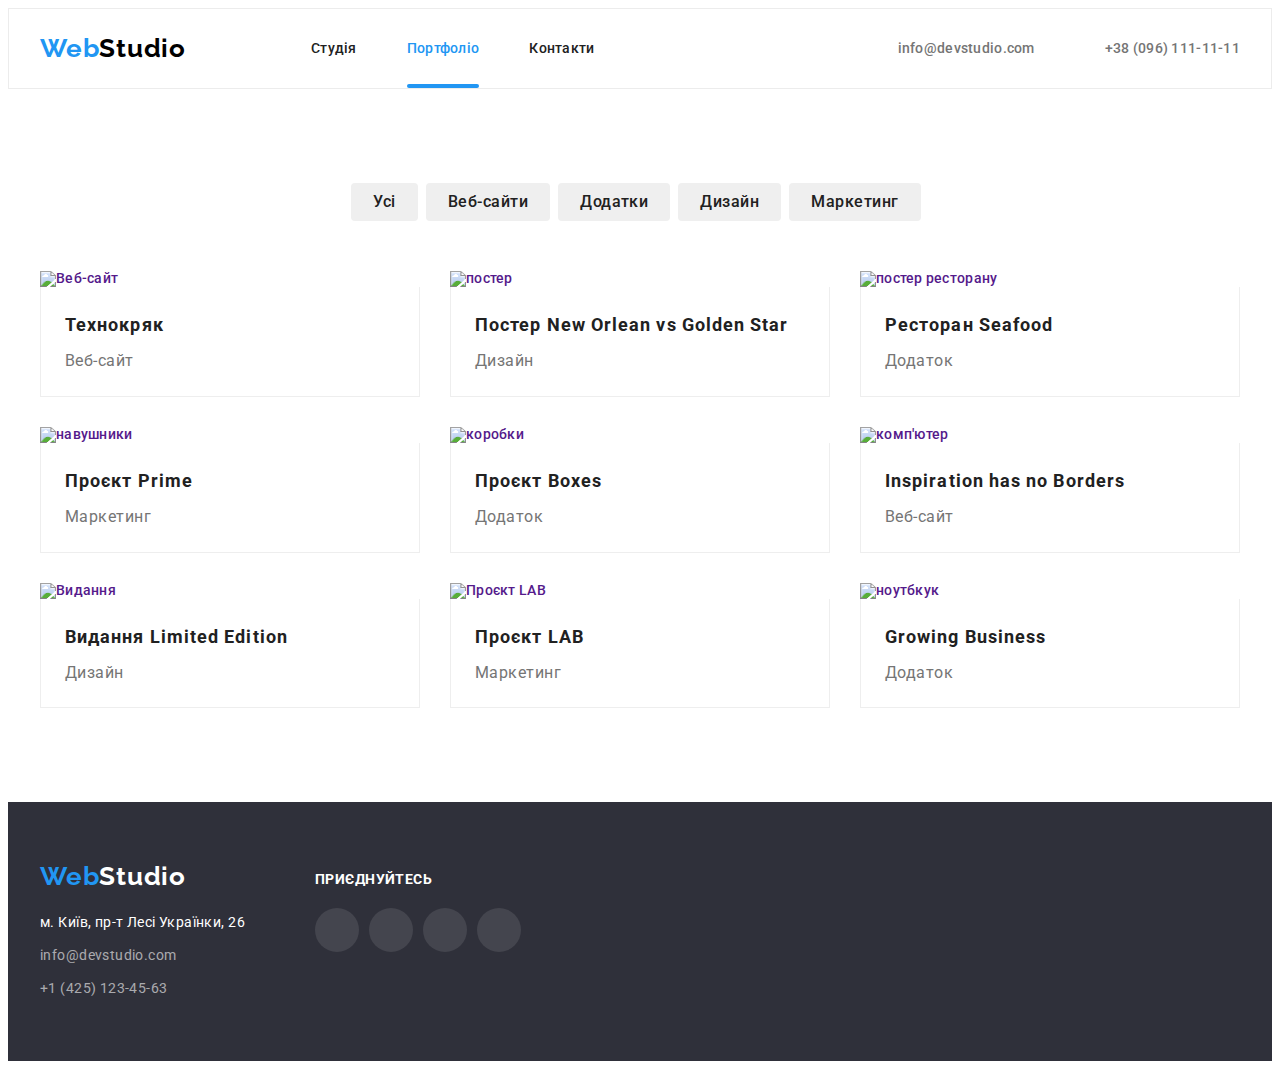
==== portfolio.html @ 34e61c25 "." ====
<!DOCTYPE html>
<html lang="uk">
<head>
    <meta charset="UTF-8">
    <meta name="viewport" content="width=device-width, initial-scale=1.0">
    <title>Document</title>
    <link rel="preconnect" href="https://fonts.googleapis.com">
    <link rel="preconnect" href="https://fonts.gstatic.com" crossorigin>
    <link rel="preconnect" href="https://fonts.googleapis.com">
    <link rel="preconnect" href="https://fonts.gstatic.com" crossorigin>
    <link rel="preconnect" href="https://fonts.googleapis.com">
    <link rel="preconnect" href="https://fonts.gstatic.com" crossorigin>
    <link
        href="https://fonts.googleapis.com/css2?family=Oleo+Script&family=Raleway:wght@700&family=Roboto:wght@400;500;700;900&display=swap"
        rel="stylesheet">
    <link rel="stylesheet" href="https://cdnjs.cloudflare.com/ajax/libs/modern-normalize/1.1.0/modern-normalize.min.css"
        integrity="sha512-wpPYUAdjBVSE4KJnH1VR1HeZfpl1ub8YT/NKx4PuQ5NmX2tKuGu6U/JRp5y+Y8XG2tV+wKQpNHVUX03MfMFn9Q=="
        crossorigin="anonymous" referrerpolicy="no-referrer" />
    <link rel="stylesheet" href="./css/styles.css">
</head>

<body>
    <header class="headport">
        <div class="container">
<nav class="hero">
    <a class="logo-link" href="./index.html">Web<span class="logo-header">Studio</span></a>
    <ul class="webhead">
        <li class="item"><a class="site-navstudia" href="./index.html">Студія</a></li>
        <li class="item"><a class="link current" href="./portfolio.html">Портфоліо</a></li>
        <li class="item"><a class="site-nav" href="">Контакти</a></li>
    </ul>

    <ul class="tel">
    
        <li class="item">
            <a href="mailto:info@devstudio.com">
                <svg class="envelope-item" width="16px" height="12px">
                    <use href="./images/icons.svg.svg#icon-envelope-1">
    
                    </use>
                </svg>info@devstudio.com</a>
        </li>
        <li class="item">
            <a href="tel:+380961111111">
                <svg class="icon-vector" width="10px" height="16px">
                    <use href="./images/icons.svg.svg#icon-Vector-1">
    
                    </use>
                </svg>+38 (096) 111-11-11</a>
        </li>
    
    </ul>

</nav>
</div>
 
        
</header>

<main class="main-port">
<!--Fiter-->

<section class="section">
    <div class="container">
<ul class="knopki">
    <li class="knopka"><button type="button" class="button-filter">Усі</button></li>
    <li class="knopka"><button type="button" class="button-filter">Веб-сайти</button></li>
    <li class="knopka"><button type="button" class="button-filter">Додатки</button></li>
    <li class="knopka"><button type="button" class="button-filter">Дизайн</button></li>
    <li class="knopka"><button type="button" class="button-filter">Маркетинг</button></li>
</ul>
    
  
    
    <ul class="all">
        <li>
            <a href="">
                
              <div class="oversmall">
                <img class="imgport" src="./images/technocrack.jpg" alt="Веб-сайт" width="370">
            <p class="overp">
                Ресурс пропонує комплексні пропозиції з різним рівнем функціоналу та сервісів. Все це дозволить відвідувачу отримати
                вичерпні відомості про компанію чи приватну особу.
            </p>
              </div>
    
                
                <div class="kart">
                <h3>Технокряк</h3>
                <p class="all-p">Веб-сайт</p>
                </div>
                
            </a>
        </li>
        <li>
            <a href="">
                <img src="./images/neworleanvsgoldenstar.jpg" alt="постер" width="370">
            <div class="kart"> 
             <h3>Постер New Orlean vs Golden Star</h3>
            <p class="all-p">Дизайн</p>
            </div>
            </a>
        </li>
        <li>
            <a href="">
                <img src="./images/seafood.jpg" alt="постер ресторану" width="370">
            <div class="kart">
               <h3>Ресторан Seafood</h3>
                <p class="all-p">Додаток</p>
            </div>
            </a>
        </li>
        <li>
            <a href="">
                <img src="./images/prime.jpg" alt="навушники" width="370">
            <div class="kart">
              <h3>Проєкт Prime</h3>
                <p class="all-p">Маркетинг</p>
            </div>
            </a>
        </li>
        <li>
            <a href="">
                <img src="./images/boxes.jpg" alt="коробки" width="370">
            <div class="kart">
               <h3>Проєкт Boxes</h3>
                <p class="all-p">Додаток</p>
            </div>
            </a>
        </li>
        <li>
            <a href="">
                <img src="./images/inspirationhasnoborders.jpg" alt="комп'ютер" width="370">
            <div class="kart"> 
                 <h3>Inspiration has no Borders</h3>
                <p class="all-p">Веб-сайт</p>
            </div>
            </a>
        </li>
        <li>
            <a href="">
                <img src="./images/limitededition.jpg" alt="Видання" width="370">
            <div class="kart">
                <h3>Видання Limited Edition</h3>
                <p class="all-p">Дизайн</p>
            </div>    
            </a>
        </li>
        <li>
            <a href="">
                <img src="./images/lab.jpg" alt="Проєкт LAB" width="370">
            <div class="kart">
           <h3>Проєкт LAB</h3>
            <p class="all-p">Маркетинг</p>
            </div>
            </a>
        </li>
        <li>
            <a href="">
                <img src="./images/growingbusiness.jpg" alt="ноутбкук" width="370">
        <div class="kart">
         <h3>Growing Business</h3>
        <p class="all-p">Додаток</p>
        </div>     
            </a>
        </li>
    </ul>
    </div>
</section>

</main>
    
<footer class="foot">
    <div class="container foot-con">
        <div class="contactss">
            <a class="logo-link" href="./index.html">Web<span class="logo-footer">Studio</span></a>
            <address class="foot-adress">
                <p>м. Київ, пр-т Лесі Українки, 26</p>




                <ul class="contact">

                    <li class="email"><a href="mailto:info@devstudio.com">info@devstudio.com</a></li>
                    <li class="email-tel"><a href="tel:+14251234563">+1 (425) 123-45-63</a></li>

                </ul>

            </address>
        </div>



        <div class="foot-add">
            <h3 class="add-h">
                Приєднуйтесь
            </h3>
            <ul class="foot-ul">
                <li class="foot-soc-items"><a href="#" class="foot-soc-link">
                        <svg class="foot-soc-icons" width="20px" height="20px">
                            <use href="./images/icons.svg.svg#icon-instagram-2-1">
            
                            </use>
                        </svg>
                    </a></li>
                <li class="foot-soc-items"><a href="#" class="foot-soc-link"><svg class="foot-soc-icons" width="20px" height="20px">
                            <use href="./images/icons.svg.svg#icon-twitter-1">
            
                            </use>
                        </svg></a></li>
                <li class="foot-soc-items"><a href="#" class="foot-soc-link"><svg class="foot-soc-icons" width="20px" height="20px">
                            <use href="./images/icons.svg.svg#icon-facebook-1">
            
                            </use>
                        </svg></a></li>
                <li class="foot-soc-items"><a href="#" class="foot-soc-link"><svg class="foot-soc-icons" width="20px" height="20px">
                            <use href="./images/icons.svg.svg#icon-linkedin-1">
            
                            </use>
                        </svg></a></li>
            </ul>
            </div>
        </div>
    </div>
</footer>


</html>
---- css/styles.css ----
/* цвет основного текста #212121 */

/* вторичный цвет #757575 */

/* акцент #219F3 */

/* белый #FFFFFF */

/* задний фон чорный #2F303A */

/* задний фон белый #F5F5F5 */

:root {
    --primari-text-color: #212121;
    --title-text-color: #757575;
    --accent-color: #2196f3;
    --text-white: #ffffff;
    --text-black: #000000; 
    --shadow-white: #F5F4FA; 
    --shadow-blue: #188CE8;
    --shadow-grey: #2F303A;
}



body {
    background-color: var(--text-white);
    font-family: 'Roboto',
        sans-serif;
    font-weight: 500;
    font-size: 14px;
    line-height: 1.1;
    letter-spacing: 0.02em;
    color: var(--primari-text-color);
}

ul,
h1,
h2,
h3,
p {
    margin: 0;
    padding: 0;
}


ul {
    margin: 0;
    padding: 0;
    list-style: none; }

.list {
    margin: 0;
    padding: 0;
    list-style: 0;
}

.section {
    padding-top: 94px;
    padding-bottom: 94px;
}

.section-nopadding{
    padding-top: 0px;
}
.container {
    margin-left: auto;
    margin-right: auto;
    width: 1200px;
    padding-left: 15px;
    padding-right: 15px;
    
}

img {
    display: block;
}

.logo-link {

    color: var(--accent-color);
    font-family: 'Raleway';
    font-weight: 700;
    font-size: 26px;
    line-height: 1.11;
    letter-spacing: 0.03em;
    text-decoration: none;
    


}

.logo-header {
    color: var(--text-black);
   
}

.site-con {
    display: flex;
    margin-left: 93px;
}




.site-con .item:not(:last-child) {
margin-right: 50px;
}


ul {
    list-style: none;
}

.site-nav {
    color: var(--primari-text-color);
    text-decoration: none;
    display: block;
    padding-top: 32px;
    
    
        transition-property: color;
        transition-duration: 250ms;
        transition-timing-function: cubic-bezier(0.4, 0, 0.2, 1);

}

.site-navstudia {
        color: var(--primari-text-color);
        text-decoration: none;
        display: block;
        padding-top: 32px;
        padding-left: 32px;
      
        transition-property: color;
        transition-duration: 250ms;
        transition-timing-function: cubic-bezier(0.4, 0, 0.2, 1);
    }

.webhead {
    margin-left: 93px;
}


.site-navstudia:hover,
.site-navstudia :focus {
        color: var(--accent-color);
    }

.site-nav:hover,
.site-nav:focus {
    color: var(--accent-color);
}

.link {
    color: var(--hover-color);
    color: var(--accent-color);
    text-decoration: none;
    display: block;
    padding-top: 32px;
    padding-bottom: 32px;


    transition-property: color;
    transition-duration: 250ms;
    transition-timing-function: cubic-bezier(0.4, 0, 0.2, 1);
    
}

.item {
    position: relative;
}

.current::after {
    position: absolute;
    bottom: 0px;
    right: 0px;
    content: "";
    width: 100%;
    height: 4px;
    background-color: #2196F3;
    border-radius: 2px;}

.main-cont {
    display: flex;
    align-items: center;
}


.link.current {
    color: var(--accent-color);
}

.tel {
    display: flex;
    margin-left: auto;
}

.envelope-item {
    margin-right: 10px;
    fill: currentColor;
  
}


.icon-vector {
    
    margin-right: 10px;
    fill: currentColor;
    
}

.tel a {
    color: var(--title-text-color);
    text-decoration: none;
    display: flex;
    align-items: center;

        transition-property: color;
        transition-duration: 250ms;
        transition-timing-function: cubic-bezier(0.4, 0, 0.2, 1);
}

.tel .item + .item {
margin-left: 50px ;
}


.tel a:hover,
.tel a:focus {
    color: var(--accent-color);
}



.site-sec {
    background-color: var(--shadow-grey) ;
    text-align: center;
    padding-top: 200px;
    padding-bottom: 200px;
}

.site-sec {

    background-position: center;
    background-repeat: no-repeat;
    background-size: cover;
    text-align: center;
    max-width: 1600px;
    margin-right: auto;
    margin-left: auto;
  background-image: linear-gradient(to right,
        rgba(47, 48, 58, 0.4),
        rgba(47, 48, 58, 0.4)), url(../images/people.jpg);

}

.site-head {
    color: var(--text-white);
    font-weight: 900;
    font-size: 44px;
    line-height: 1.4;
    text-transform: uppercase;
    letter-spacing: 0.06em;
    margin-top: 0;
    margin-bottom: 40px;
}


.site-button {
    font-family: 'Roboto';
    background-color: var(--accent-color);
    color: var(--text-white);
    font-weight: 700;
    font-size: 16px;
    line-height: 1.8;
    border: none;
    padding: 10px 32px 10px 32px;
    box-shadow: 0px 4px 4px rgba(0, 0, 0, 0.15);
    border-radius: 4px;

    transition-property: background-color;
    transition-duration: 250ms;
    transition-timing-function: cubic-bezier(0.4, 0, 0.2, 1);
}

.site-button:hover,
.site-button:focus {
    background-color: var(--shadow-blue);
}


.site-button {
    cursor: pointer;
}

.advantages-list {
    display: flex;
    margin-right: -30px;
    
}

.astro-div {
    width: 270px;
    height: 120px;
    background-color: #F5F4FA;
    margin-bottom: 30px;
    align-items: center;
    justify-content: center;
    border-radius: 4px;
    display: flex;
}

.info-list {
    
    flex-basis: calc((100% - 60px) / 4); 
}

.info-list:not(:last-child) {
    margin-right: 30px;
}



.info {
    font-weight: 700;
    font-size: 14px;
    line-height: 1.1;
    letter-spacing: 0.03em;
    margin-bottom: 10px;
   

}

.info-text {
    color: var(--title-text-color);
    font-family: 'Roboto';
    font-weight: 400;
    font-size: 14px;
    line-height: 1.7;
    letter-spacing: 0.03em;
}

.busy {
    
    font-weight: 700;
    font-size: 36px;
    line-height: 1.2;
    text-align: center;
    letter-spacing: 0.03em;
    margin-bottom: 50px;

}


.cards {
display: flex;
gap: 30px;

}

.work-cards {
    position: relative;
    top: 0;
    right: 0;
    background-color: #2F303ACC;
    
}


.desctop {
    position: absolute;
    display: flex;
    width: 100%;
    font-weight: 700;
    line-height: 1.14;
    text-align: center;
    text-transform: uppercase;
    color: #FFFFFF;
    justify-content: center;
    align-items: center;
    padding-top: 27px;
    padding-bottom: 27px;
    overflow: hidden;
    margin: 0;
    bottom: 0px;
    background-color: rgba(47, 48, 58, 0.8);
}




.team {
    margin-bottom: 50px;
    font-weight: 700;
    font-size: 36px;
    line-height: 1.2;
    text-align: center;
    letter-spacing: 0.03em;
    
}

.team-work {
    display: flex;
   
}

.team-soc-list {
    display: flex;
    justify-content: center;
    align-items: center;
    margin-top: 16px;
    
}

.team-soc-items{
    width: 44px;
    height: 44px;
    margin-bottom: 30px;
    
}

.team-soc-link:hover,
.team-soc-link:focus {
    background-color: #2196F3;
    color: #ffffff;
}



.team-soc-icons {
    fill: currentColor;
    
}



.team-soc-link {
    width: 100%;
    height: 100%;
    display: flex;
    justify-content: center;
    border-radius: 50%;
    background-color: var(--text-white);
    align-items: center;
    color: #AFB1B8;

    transition-property: background-color;
    transition-property: color;
    transition-duration: 250ms;
    transition-timing-function: cubic-bezier(0.4, 0, 0.2, 1);
}

.teamcard {
    box-shadow: 0px 1px 3px rgba(0, 0, 0, 0.12), 0px 1px 1px rgba(0, 0, 0, 0.14), 0px 2px 1px rgba(0, 0, 0, 0.2);
        border-radius: 0px 0px 4px 4px;
}


.team-section {
  background-color: var(--shadow-white);
}

.team-work li {
    background-color: var(--text-white);
    
}

.team-soc-items:not(:last-child) {
    margin-right: 10px;
}

.teamcard:not(:last-child) {
    margin-right: 30px;
}

.team-work h3 {
    font-weight: 500;
    font-size: 16px;
    line-height: 1.2;
    text-align: center;
    letter-spacing: 0.03em;
    margin-top: 30px;
    margin-bottom: 10px;
}

.team-work p {
   font-weight: 400;
    font-size: 16px;
    line-height: 1.2;
    text-align: center;
    letter-spacing: 0.03em;
    color: var(--title-text-color);
    margin-bottom: 30px;
}

.clients {
    font-family: 'Roboto';
        font-style: normal;
        font-weight: 700;
        font-size: 36px;
        line-height: 1.1;
        text-align: center;
        letter-spacing: 0.03em;
     color: #212121;
     margin-bottom: 50px;
}


.clients-title {
    display: flex;
    justify-content: center;
    align-items: center;


}

.clients-item:not(:last-child) {
    margin-right: 30px;
} 




.clients-item {
    width: 170px;
    height: 92px;
    
}

.clients-link {
    width: 100%;
        height: 100%;
        display: flex;
        justify-content: center;
        border: 1px solid #AFB1B8;
        border-radius: 4px;
        background-color: #FFFFFF;
        align-items: center;
        color: #AFB1B8;

        
        transition-property: color;
        transition-duration: 250ms;
        transition-timing-function: cubic-bezier(0.4, 0, 0.2, 1);
        
}

.clients-link:hover,
.clients-link:focus {
border-color: #2196F3;
color: #2196f3;
}

.clients-icons {
    fill: currentColor;
}


.foot {
    background-color: var(--shadow-grey);
    padding-top: 60px;
    padding-bottom: 60px;
}

.foot .logo-link{
    display: inline-block;
    margin-bottom: 20px;
    
}

.logo-footer {
    color: var(--text-white);
}

.foot p {
    color: var(--text-white);

}

.foot-adress {
    font-style: normal;
    font-weight: 400;
    font-size: 14px;
    line-height: 1.7;
    letter-spacing: 0.03em;
    
    
}

.foot-con {
    display: flex;
}

.foot-add {
   
    margin-left: 70px;
    
}

.add-h {
    font-family: 'Roboto';
        font-style: normal;
        font-weight: 700;
        font-size: 14px;
        line-height: 1.1;
        letter-spacing: 0.03em;
        text-transform: uppercase;
        color: #FFFFFF;
        display: flex;
        margin-bottom: 20px;
        
        margin-top: 10px;
}

.foot-soc-items {
    width: 44px;
    height: 44px;

}

.foot-ul {
       display: flex;
        justify-content: center;
        align-items: center;
        
    }

.foot-soc-link:hover,
 .foot-soc-link:focus {
    background-color: #2196F3;
    color: #ffffff;
}

.foot-soc-link {
    width: 100%;
    height: 100%;
    display: flex;
    justify-content: center;
    border-radius: 50%;
    background-color : rgba(255, 255, 255, 0.1);
    align-items: center;
    color: #FFFFFF;

    transition-property: color;
    transition-property: background-color;
    transition-duration: 250ms;
    transition-timing-function: cubic-bezier(0.4, 0, 0.2, 1);
}

.foot-soc-icons {
    fill: currentColor;
}

.foot-soc-items:not(:last-child) {
    margin-right: 10px;
}

.email {
    margin-top: 9px;
    margin-bottom: 9px;
 }
 
.contact a {
    text-decoration: none;
    font-weight: 400;
    font-size: 14px;
    line-height: 1.7;
    letter-spacing: 0.03em;
    color: rgba(255, 255, 255, 0.6);
    margin-top: 9px;

    transition-property: color;
    transition-duration: 250ms;
    transition-timing-function: cubic-bezier(0.4, 0, 0.2, 1);
   
}

.contact li :hover,
.contact li :focus {
    color: var(--accent-color);
}


.hero {
    display: flex;
    align-items: center;
}

.webhead{
    display: flex;
 
}

.headport {
    border: 1px solid #ECECEC;
}

.webhead .item:not(:last-child) {
    margin-right: 50px;
}

.item .link {
    align-items: center;
}


.button-filter {
    color: var(--primari-text-color);
    font-family: 'Roboto';
    font-style: normal;
    font-weight: 500;
    font-size: 16px;
    line-height: 1.6;
    text-align: center;
    letter-spacing: 0.03em;
    border: none;
    padding: 6px 22px 6px 22px;


    transition-property: background-color;
    transition-property: color;
    transition-duration: 250ms;
    transition-timing-function: cubic-bezier(0.4, 0, 0.2, 1);

}

.knopki {
        display: flex;
        margin-bottom:50px;
        justify-content: center;
  
       
}

.knopka {
    margin-right: 8px;
    
}

.knopki .knopka :not(:last-child) {
    margin-right: 8px;
}

.button-filter:hover,
.button-filter:focus,
.button-filter:active
{
    color: var(--text-white);
    background-color: var(--accent-color);
    box-shadow: 0px 3px 1px rgba(0, 0, 0, 0.1), 0px 1px 2px rgba(0, 0, 0, 0.08), 0px 2px 2px rgba(0, 0, 0, 0.12);
}



.button-filter {
    cursor: pointer;
    border-top-left-radius: 4px;
        border-top-right-radius: 4px;
        border-bottom-right-radius: 4px;
        border-bottom-left-radius: 4px;
}

.all {
    
 display: flex;
 flex-wrap: wrap;
 align-items: center;
 gap: 30px;
 list-style: none;

 

}

.oversmall {
    position: relative;
    overflow: hidden;
   
}


.imgport {
    display: inline-block;
}


.overp {
    position: absolute;
        top: 0;
        left: 0;
        width: 100%;
        height: 100%;
        transform: translateY(110px);
        
        padding: 63px 24px;

    font-size: 18px;
    line-height: 1.5;
    letter-spacing: 0.03em;
    color: #FFFFFF;
    background-color: rgba(33, 150, 243, 0.9);
    transition: transform 250ms cubic-bezier(0.4, 0, 0.2, 1);
}

   


.overp:hover .oversmall {
    transform: translateY(0);
}

.all li {

    flex-basis: calc((100% - 60px) / 3);
transition-property: color;
    transition-property: box-shadow;
    transition-duration: 250ms;
    transition-timing-function: cubic-bezier(0.4, 0, 0.2, 1);
}

.all li:hover{
    box-shadow: 0px 1px 1px rgba(0, 0, 0, 0.12), 0px 4px 4px rgba(0, 0, 0, 0.06), 1px 4px 6px rgba(0, 0, 0, 0.16);

}


.all h3 {
    text-decoration: none;
    font-weight: 700;
    font-size: 18px;
    line-height: 2;
    letter-spacing: 0.06em;
    color: var(--primari-text-color);
    
    margin-bottom: 4px;
    
}

.all-p {
    text-decoration: none;
    font-weight: 400;
    font-size: 16px;
    line-height: 1.8;
    letter-spacing: 0.03em;
    color: var(--title-text-color);
   
}


.all li {
    background-color: var(--text-white);
    
}

.all a {
    text-decoration: none;
    
}

.kart {
    border-left: 1px solid #EEEEEE;
    border-bottom: 1px solid #EEEEEE;
    border-right: 1px solid #EEEEEE;
    padding-left: 24px;
    padding-right: 24px;
    padding-top: 20px;
    padding-bottom: 20px;
}


.backdrop {
    position: fixed;
    top: 0;
    left: 0;
    height: 100%;
    width: 100%;
    background-color: rgba(0, 0, 0, 0.2);

}

.backdrop.is-hidden {
    opacity: 0;
    pointer-events: none;
}

.modal {
    height: 528px;
    width: 581px;
    background-color: #FFFFFF;

    position: absolute;
    top: 50%;
    left: 50%;
    transform: translate(-50% ,-50%);

    background: #FFFFFF;
    box-shadow: 0px 1px 3px rgba(0, 0, 0, 0.12), 0px 1px 1px rgba(0, 0, 0, 0.14), 0px 2px 1px rgba(0, 0, 0, 0.2);
    border-radius: 4px;
}

.btn-mod {

            width: 30px;
            height: 30px;
            display: flex;
            justify-content: center;
            border-radius: 50%;
            border: 1px solid rgba(0, 0, 0, 0.1);
            align-items: center;
            color: #FFFFFF;
            background-color: #FFFFFF;
            margin-left: 542px;
            margin-top: 8px;
            margin-right: 8px;
            margin-bottom: 543px;
}
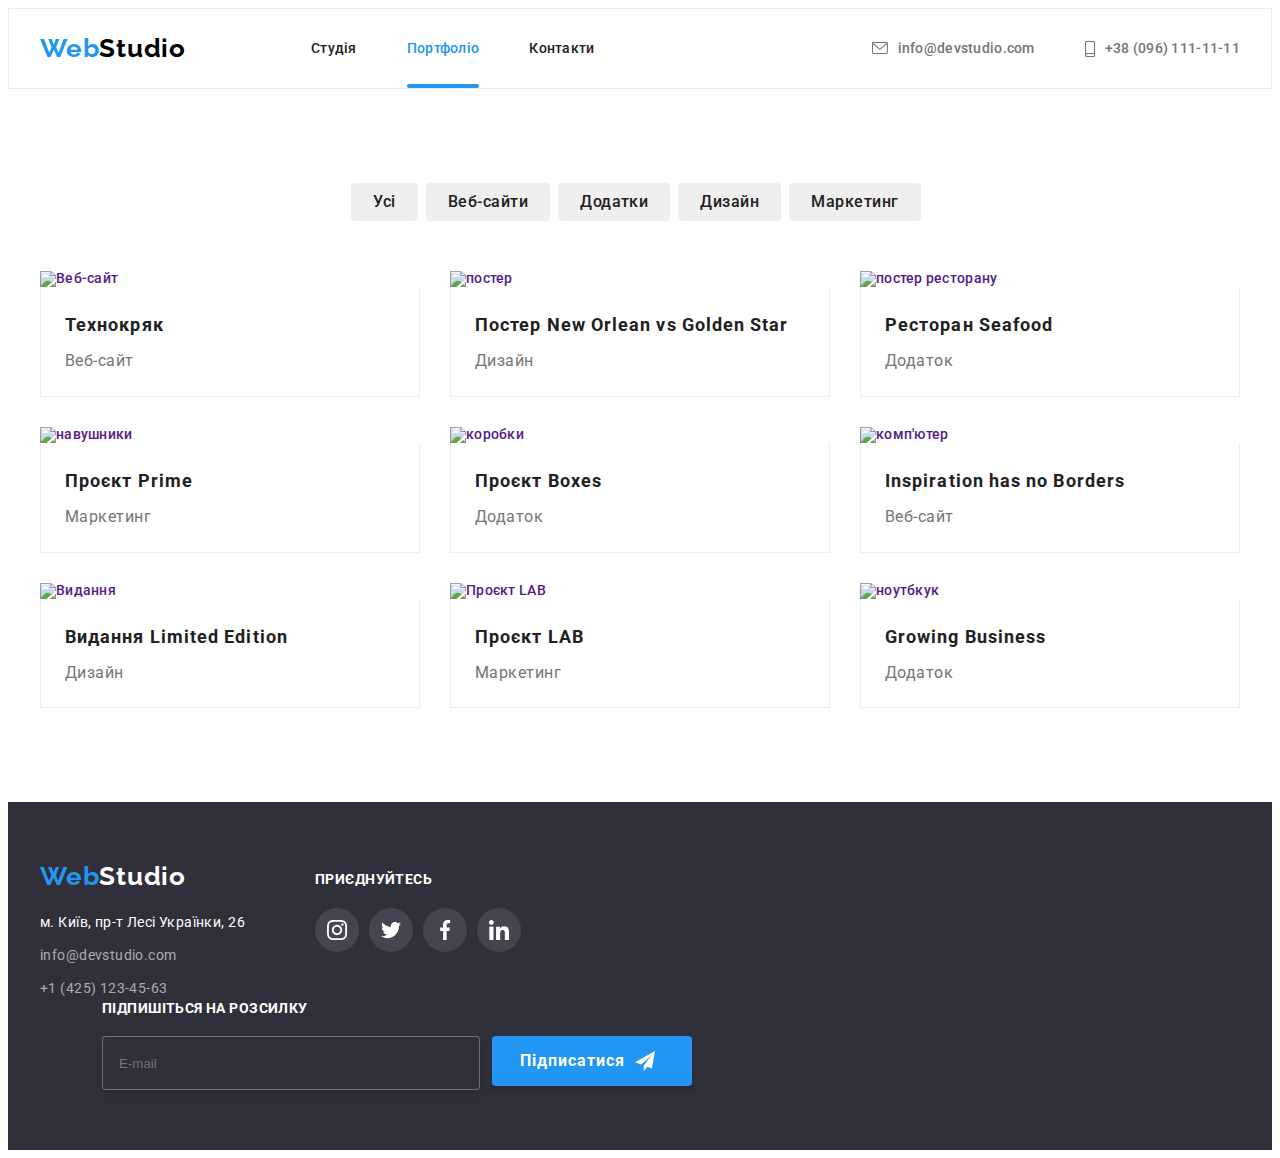
==== commit 9e63ede0: "." ====
--- a/portfolio.html
+++ b/portfolio.html
@@ -74,7 +74,7 @@
     
     <ul class="all">
         <li>
-            <a href="">
+            <a href="" class="port-link">
                 
               <div class="oversmall">
                 <img class="imgport" src="./images/technocrack.jpg" alt="Веб-сайт" width="370">
@@ -93,8 +93,15 @@
             </a>
         </li>
         <li>
-            <a href="">
-                <img src="./images/neworleanvsgoldenstar.jpg" alt="постер" width="370">
+            <a href="" class="port-link">
+                <div class="oversmall">
+               <img src="./images/neworleanvsgoldenstar.jpg" alt="постер" width="370">
+            <p class="overp">
+                Ресурс пропонує комплексні пропозиції з різним рівнем функціоналу та сервісів. Все це дозволить відвідувачу отримати
+                вичерпні відомості про компанію чи приватну особу.
+            </p>
+                </div>
+                
             <div class="kart"> 
              <h3>Постер New Orlean vs Golden Star</h3>
             <p class="all-p">Дизайн</p>
@@ -102,8 +109,15 @@
             </a>
         </li>
         <li>
-            <a href="">
-                <img src="./images/seafood.jpg" alt="постер ресторану" width="370">
+            <a href="" class="port-link">
+                <div class="oversmall">
+            <img src="./images/seafood.jpg" alt="постер ресторану" width="370">
+            <p class="overp">
+                Ресурс пропонує комплексні пропозиції з різним рівнем функціоналу та сервісів. Все це дозволить відвідувачу отримати
+                вичерпні відомості про компанію чи приватну особу.
+            </p>
+                </div>
+                
             <div class="kart">
                <h3>Ресторан Seafood</h3>
                 <p class="all-p">Додаток</p>
@@ -111,8 +125,15 @@
             </a>
         </li>
         <li>
-            <a href="">
-                <img src="./images/prime.jpg" alt="навушники" width="370">
+            <a href="" class="port-link">
+                <div class="oversmall">
+            <img src="./images/prime.jpg" alt="навушники" width="370">
+            <p class="overp">
+            Ресурс пропонує комплексні пропозиції з різним рівнем функціоналу та сервісів. Все це дозволить відвідувачу отримати
+            вичерпні відомості про компанію чи приватну особу.
+            </p>
+                </div>
+                
             <div class="kart">
               <h3>Проєкт Prime</h3>
                 <p class="all-p">Маркетинг</p>
@@ -120,8 +141,15 @@
             </a>
         </li>
         <li>
-            <a href="">
-                <img src="./images/boxes.jpg" alt="коробки" width="370">
+            <a href="" class="port-link">
+                <div class="oversmall">
+            <img src="./images/boxes.jpg" alt="коробки" width="370">
+            <p class="overp">
+                Ресурс пропонує комплексні пропозиції з різним рівнем функціоналу та сервісів. Все це дозволить відвідувачу отримати
+                вичерпні відомості про компанію чи приватну особу.
+            </p>
+                </div>
+                
             <div class="kart">
                <h3>Проєкт Boxes</h3>
                 <p class="all-p">Додаток</p>
@@ -129,8 +157,15 @@
             </a>
         </li>
         <li>
-            <a href="">
-                <img src="./images/inspirationhasnoborders.jpg" alt="комп'ютер" width="370">
+            <a href="" class="port-link" >
+                <div class="oversmall">
+            <img src="./images/inspirationhasnoborders.jpg" alt="комп'ютер" width="370">
+            <p class="overp">
+                Ресурс пропонує комплексні пропозиції з різним рівнем функціоналу та сервісів. Все це дозволить відвідувачу отримати
+                вичерпні відомості про компанію чи приватну особу.
+            </p>
+                </div>
+                
             <div class="kart"> 
                  <h3>Inspiration has no Borders</h3>
                 <p class="all-p">Веб-сайт</p>
@@ -138,8 +173,15 @@
             </a>
         </li>
         <li>
-            <a href="">
-                <img src="./images/limitededition.jpg" alt="Видання" width="370">
+            <a href="" class="port-link">
+                <div class="oversmall">
+            <img src="./images/limitededition.jpg" alt="Видання" width="370">
+            <p class="overp">
+                Ресурс пропонує комплексні пропозиції з різним рівнем функціоналу та сервісів. Все це дозволить відвідувачу отримати
+                вичерпні відомості про компанію чи приватну особу.
+            </p>
+                </div>
+                
             <div class="kart">
                 <h3>Видання Limited Edition</h3>
                 <p class="all-p">Дизайн</p>
@@ -147,8 +189,15 @@
             </a>
         </li>
         <li>
-            <a href="">
-                <img src="./images/lab.jpg" alt="Проєкт LAB" width="370">
+            <a href="" class="port-link">
+                <div class="oversmall">
+            <img src="./images/lab.jpg" alt="Проєкт LAB" width="370">
+            <p class="overp">
+                Ресурс пропонує комплексні пропозиції з різним рівнем функціоналу та сервісів. Все це дозволить відвідувачу отримати
+                вичерпні відомості про компанію чи приватну особу.
+            </p>
+                </div>
+               
             <div class="kart">
            <h3>Проєкт LAB</h3>
             <p class="all-p">Маркетинг</p>
@@ -156,8 +205,15 @@
             </a>
         </li>
         <li>
-            <a href="">
-                <img src="./images/growingbusiness.jpg" alt="ноутбкук" width="370">
+            <a href="" class="port-link" >
+                <div class="oversmall">
+            <img src="./images/growingbusiness.jpg" alt="ноутбкук" width="370">
+            <p class="overp">
+                Ресурс пропонує комплексні пропозиції з різним рівнем функціоналу та сервісів. Все це дозволить відвідувачу отримати
+                вичерпні відомості про компанію чи приватну особу.
+            </p>
+                </div>
+                
         <div class="kart">
          <h3>Growing Business</h3>
         <p class="all-p">Додаток</p>
@@ -222,6 +278,21 @@
             </ul>
             </div>
         </div>
+        <div class="foot-mod">
+            <form class="form-foot"></form>
+            <label for="subscribe" class="mod-h"> Підпишіться на розсилку </label>
+            <div class="sub-mail">
+                <input type="text" name="mail" id="mail" class="mod-foot-mail" placeholder="E-mail" />
+        
+        
+                <button type="submit" class="subscribe">
+                    <span class="sub-scribe"> Підписатися </span>
+                    <svg class="telegram" width="20px" height="20px">
+                        <use href="./images/icons.svg.svg#icon-icon-send"></use>
+                    </svg>
+                </button>
+            </div>
+        </div>
     </div>
 </footer>
 
--- a/css/styles.css
+++ b/css/styles.css
@@ -445,8 +445,7 @@
     align-items: center;
     color: #AFB1B8;
 
-    transition-property: background-color;
-    transition-property: color;
+    transition-property: color, background-color;
     transition-duration: 250ms;
     transition-timing-function: cubic-bezier(0.4, 0, 0.2, 1);
 }
@@ -539,8 +538,8 @@
         align-items: center;
         color: #AFB1B8;
 
-        
-        transition-property: color;
+    
+        transition-property: color, border;
         transition-duration: 250ms;
         transition-timing-function: cubic-bezier(0.4, 0, 0.2, 1);
         
@@ -627,7 +626,7 @@
     }
 
 .foot-soc-link:hover,
- .foot-soc-link:focus {
+.foot-soc-link:focus {
     background-color: #2196F3;
     color: #ffffff;
 }
@@ -642,8 +641,7 @@
     align-items: center;
     color: #FFFFFF;
 
-    transition-property: color;
-    transition-property: background-color;
+    transition-property: color, background-color;
     transition-duration: 250ms;
     transition-timing-function: cubic-bezier(0.4, 0, 0.2, 1);
 }
@@ -682,6 +680,73 @@
 }
 
 
+.foot-mod {
+    display: flex;
+    flex-direction: column;
+    margin-left: 94px;
+}
+
+.sub-mail {
+    margin-top: 20px;
+    display: flex;
+}
+
+.mod-h {
+font-family: 'Roboto';
+    font-style: normal;
+    font-weight: 700;
+    font-size: 14px;
+    line-height: 1.1;
+    letter-spacing: 0.03em;
+    text-transform: uppercase;
+    color: #FFFFFF;
+    margin-top: 0px;
+}
+
+
+.mod-foot-mail {
+width: 358px ;
+height: 50px ;
+background-color: #2F303A;
+border: 1px solid rgba(255, 255, 255, 0.3);
+    filter: drop-shadow(0px 4px 4px rgba(0, 0, 0, 0.15));
+    border-radius: 4px;
+    padding-left: 16px;
+}
+
+.subscribe {
+    
+    font-family: 'Roboto';
+        font-style: normal;
+        font-weight: 700;
+        font-size: 16px;
+        line-height: 1.8;
+  
+        display: flex;
+        align-items: center;
+        text-align: center;
+        letter-spacing: 0.06em;
+    
+        color: #FFFFFF;
+        background: #2196F3;
+        box-shadow: 0px 4px 4px rgba(0, 0, 0, 0.15);
+        border-radius: 4px;
+        border: none;
+        width: 200px;
+        height: 50px;
+        margin-left: 12px;
+        padding-left: 28px;
+        cursor: pointer;
+        
+}
+
+.telegram {
+    fill: #FFFFFF;
+    margin-left: 10px;
+  
+}
+
+
 .hero {
     display: flex;
     align-items: center;
@@ -718,8 +783,7 @@
     padding: 6px 22px 6px 22px;
 
 
-    transition-property: background-color;
-    transition-property: color;
+    transition-property: color, background-color;
     transition-duration: 250ms;
     transition-timing-function: cubic-bezier(0.4, 0, 0.2, 1);
 
@@ -791,7 +855,7 @@
         left: 0;
         width: 100%;
         height: 100%;
-        transform: translateY(110px);
+        transform: translateY(101%);
         
         padding: 63px 24px;
 
@@ -805,16 +869,15 @@
 
    
 
-
-.overp:hover .oversmall {
+.port-link:hover .overp {
     transform: translateY(0);
 }
 
+
 .all li {
 
     flex-basis: calc((100% - 60px) / 3);
-transition-property: color;
-    transition-property: box-shadow;
+    transition-property: color, box-shadow;
     transition-duration: 250ms;
     transition-timing-function: cubic-bezier(0.4, 0, 0.2, 1);
 }
@@ -876,27 +939,33 @@
     height: 100%;
     width: 100%;
     background-color: rgba(0, 0, 0, 0.2);
-
+    transition: opacity 250ms linear, visibility 250ms linear ;
+
+}
+.backdrop.is-hidden .modal{
+    transform: translate(-50% , -50%) scale(0) ;
 }
 
 .backdrop.is-hidden {
     opacity: 0;
+    visibility: hidden;
     pointer-events: none;
 }
 
 .modal {
-    height: 528px;
+    height: 580px;
     width: 581px;
-    background-color: #FFFFFF;
+    
 
     position: absolute;
     top: 50%;
     left: 50%;
-    transform: translate(-50% ,-50%);
-
+    transform: translate(-50% ,-50%) scale(1);
+    transition: transform 250ms linear;
     background: #FFFFFF;
     box-shadow: 0px 1px 3px rgba(0, 0, 0, 0.12), 0px 1px 1px rgba(0, 0, 0, 0.14), 0px 2px 1px rgba(0, 0, 0, 0.2);
     border-radius: 4px;
+    padding: 40px;
 }
 
 .btn-mod {
@@ -910,13 +979,209 @@
             align-items: center;
             color: #FFFFFF;
             background-color: #FFFFFF;
-            margin-left: 542px;
-            margin-top: 8px;
-            margin-right: 8px;
-            margin-bottom: 543px;
-}
-
-
-
-
-
+            margin-left: 503px;
+            margin-top: -32px;
+           
+}
+
+.formhead {
+    font-family: 'Roboto';
+        font-style: normal;
+        font-weight: 700;
+        font-size: 20px;
+        line-height: 1.1;
+        text-align: center;
+        letter-spacing: 0.03em;
+    
+        color: #212121;
+
+        margin-bottom: 30px;
+
+   
+}
+
+.modal-input {
+    width: 100%;
+    height: 40px;
+
+    
+    border: 1px solid rgba(33, 33, 33, 0.2);
+    border-radius: 4px;
+    padding-left: 42px;
+    transition: border-color 250ms linear;
+    margin-top: 4px;
+}
+
+.modal-input:hover,
+.modal-input:focus {
+    border-color: #2196F3;
+    outline: transparent;
+}
+
+.modal-input:hover + svg,
+.modal-input:focus + svg {
+   fill: #2196F3;
+}
+
+.modal-com {
+    width: 100%;
+    height: 120px;
+    border: 1px solid rgba(33, 33, 33, 0.2);
+    border-radius: 4px;
+    padding: 12px 16px 12px 16px;
+
+    resize: vertical;
+    max-height: 250px;
+    margin-top: 4px;
+}
+
+.modal-com:hover,
+.modal-com:focus {
+    border-color: #2196F3;
+    outline: transparent;
+}
+
+.modal-com::placeholder {
+    color: rgba(117, 117, 117, 0.5);
+}
+
+.modal-btn {
+    font-family: 'Roboto';
+        font-style: normal;
+        font-weight: 700;
+        font-size: 16px;
+        line-height: 1.8;
+        display: flex;
+        align-items: center;
+        text-align: center;
+        letter-spacing: 0.06em;
+    
+        color: #FFFFFF;
+
+        background: #2196F3;
+        box-shadow: 0px 4px 4px rgba(0, 0, 0, 0.15);
+        padding: 10px 52px 10px 52px;
+        border-radius: 4px;
+        border: none;
+        cursor: pointer;
+            transition-property: background-color;
+            transition-duration: 250ms;
+            transition-timing-function: cubic-bezier(0.4, 0, 0.2, 1);
+
+        
+}
+
+.modal-btn:hover,
+.modal-btn:focus {
+    background-color: var(--shadow-blue);
+    
+}
+
+.modal-butt {
+padding: 30px 164px 40px 164px;
+
+}
+
+.label-style {
+        
+        margin-bottom: 10px;
+        font-family: 'Roboto';
+            font-style: normal;
+            font-weight: 400;
+            font-size: 12px;
+            line-height: 1.1;
+           
+        
+            letter-spacing: 0.01em;
+        
+            color: #757575;
+}
+
+.label-name {
+    margin-bottom: 4px;
+}
+
+.agree {
+    font-family: 'Roboto';
+        font-style: normal;
+        font-weight: 400;
+        font-size: 14px;
+        line-height: 1.7;
+        letter-spacing: 0.03em;
+        color: #757575;
+
+        
+}
+
+
+.modal-politic {
+display: flex;
+align-items: center;
+}
+
+.modal-politic::before {
+content: " ";
+width: 16px;
+height: 16px;
+border: 2px solid #212121 ;
+border-radius: 2px;
+display: block;
+margin-right: 10px;
+cursor: pointer;
+
+}
+
+.politic-check:checked + label::before {
+border: none;
+background-color: #2196F3;
+background-image: url(../images/Vector\ \(6\).svg);
+background-repeat: no-repeat;
+background-position: center;
+
+}
+
+.deal {
+    color: #2196F3;
+    margin-left: 5px;
+}
+
+.modal-input-group {
+    padding-left: 12px;
+}
+
+
+.poli-deal {
+    padding-top: 20px;
+    padding-left: 52px;
+    padding-right: 52px;
+}
+
+.modal-input-icon {
+    position: absolute;
+    top: 50%;
+    left: 12px;
+    transition: fill 250ms cubic-bezier(0.4, 0, 0.2, 1);
+}
+
+.modal-input-div {
+    position: relative;
+}
+
+.visually-hidden {
+    position: absolute;
+    width: 1px;
+    height: 1px;
+    margin: -1px;
+    border: 0;
+    padding: 0;
+    overflow: hidden;
+    white-space: nowrap;
+    opacity: 0;
+}
+
+.mod-foot-mail:hover,
+.mod-foot-mail:focus {
+    background-color: #2F303A;
+    outline: transparent;
+}
+
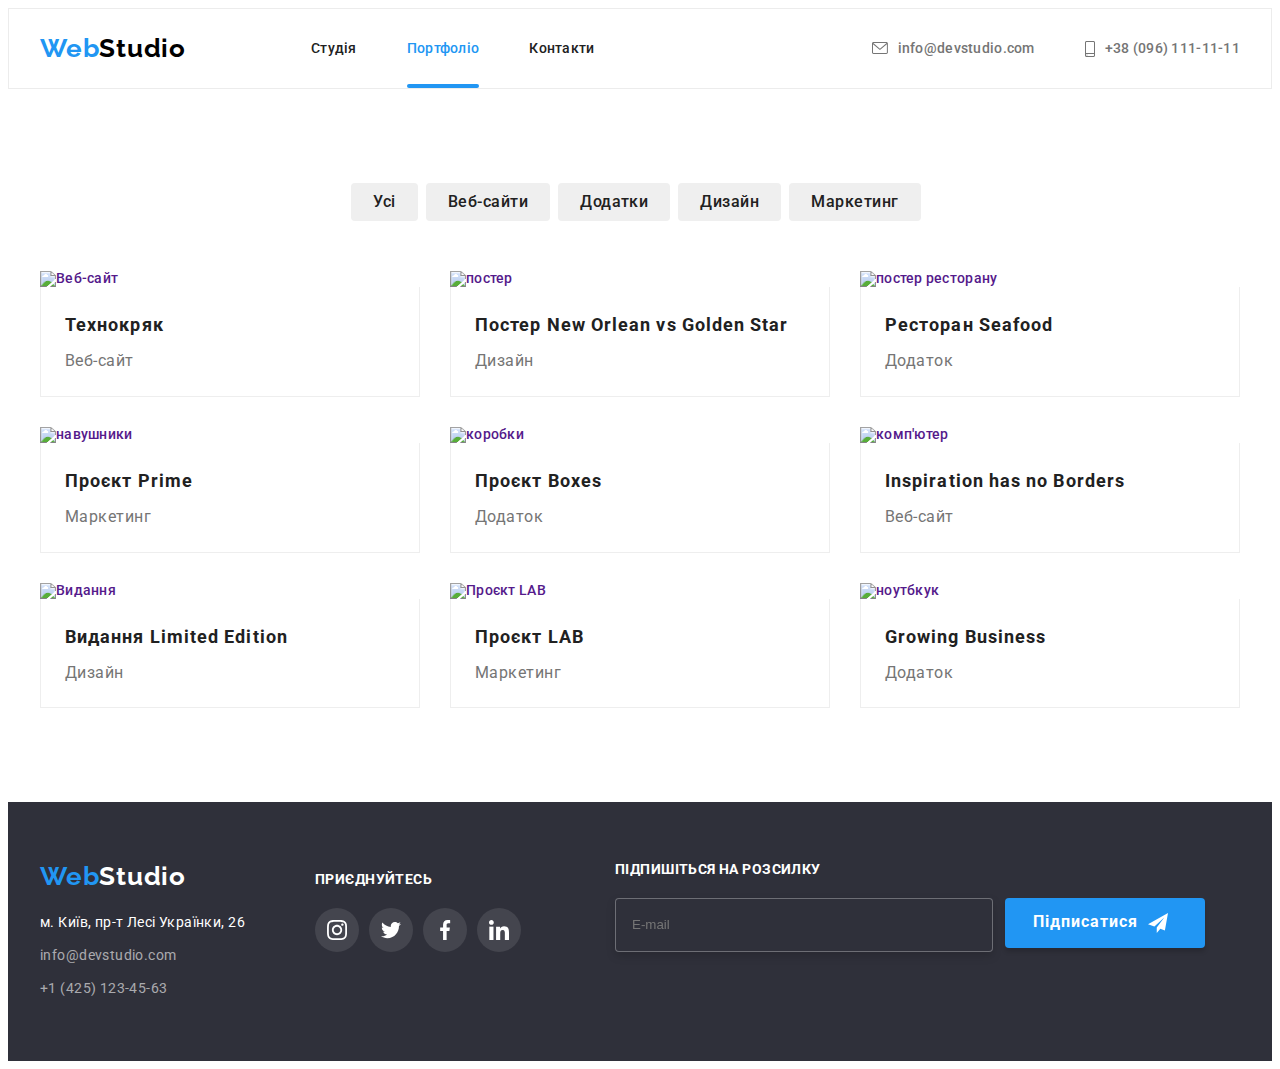
==== commit e3ffab05: "." ====
--- a/portfolio.html
+++ b/portfolio.html
@@ -227,73 +227,85 @@
 </main>
     
 <footer class="foot">
-    <div class="container foot-con">
-        <div class="contactss">
-            <a class="logo-link" href="./index.html">Web<span class="logo-footer">Studio</span></a>
-            <address class="foot-adress">
-                <p>м. Київ, пр-т Лесі Українки, 26</p>
-
-
-
-
-                <ul class="contact">
-
-                    <li class="email"><a href="mailto:info@devstudio.com">info@devstudio.com</a></li>
-                    <li class="email-tel"><a href="tel:+14251234563">+1 (425) 123-45-63</a></li>
-
-                </ul>
-
-            </address>
-        </div>
-
-
-
-        <div class="foot-add">
-            <h3 class="add-h">
-                Приєднуйтесь
-            </h3>
-            <ul class="foot-ul">
-                <li class="foot-soc-items"><a href="#" class="foot-soc-link">
-                        <svg class="foot-soc-icons" width="20px" height="20px">
-                            <use href="./images/icons.svg.svg#icon-instagram-2-1">
-            
-                            </use>
-                        </svg>
-                    </a></li>
-                <li class="foot-soc-items"><a href="#" class="foot-soc-link"><svg class="foot-soc-icons" width="20px" height="20px">
-                            <use href="./images/icons.svg.svg#icon-twitter-1">
-            
-                            </use>
-                        </svg></a></li>
-                <li class="foot-soc-items"><a href="#" class="foot-soc-link"><svg class="foot-soc-icons" width="20px" height="20px">
-                            <use href="./images/icons.svg.svg#icon-facebook-1">
-            
-                            </use>
-                        </svg></a></li>
-                <li class="foot-soc-items"><a href="#" class="foot-soc-link"><svg class="foot-soc-icons" width="20px" height="20px">
-                            <use href="./images/icons.svg.svg#icon-linkedin-1">
-            
-                            </use>
-                        </svg></a></li>
-            </ul>
-            </div>
-        </div>
-        <div class="foot-mod">
-            <form class="form-foot"></form>
-            <label for="subscribe" class="mod-h"> Підпишіться на розсилку </label>
-            <div class="sub-mail">
-                <input type="text" name="mail" id="mail" class="mod-foot-mail" placeholder="E-mail" />
-        
-        
-                <button type="submit" class="subscribe">
-                    <span class="sub-scribe"> Підписатися </span>
-                    <svg class="telegram" width="20px" height="20px">
-                        <use href="./images/icons.svg.svg#icon-icon-send"></use>
-                    </svg>
-                </button>
-            </div>
-        </div>
-    </div>
+      <div class="container foot-con">
+
+<div class="contactss">
+    <a class="logo-link" href="./index.html">Web<span class="logo-footer">Studio</span></a>
+    <address class="foot-adress">
+        <p>м. Київ, пр-т Лесі Українки, 26</p>
+
+
+
+
+        <ul class="contact">
+
+            <li class="email"><a href="mailto:info@devstudio.com">info@devstudio.com</a></li>
+            <li class="email-tel"><a href="tel:+14251234563">+1 (425) 123-45-63</a></li>
+
+        </ul>
+
+    </address>
+</div>
+
+
+
+<div class="foot-add">
+    <h3 class="add-h">
+        Приєднуйтесь
+    </h3>
+    <ul class="foot-ul">
+        <li class="foot-soc-items"><a href="#" class="foot-soc-link">
+                <svg class="foot-soc-icons" width="20px" height="20px">
+                    <use href="./images/icons.svg.svg#icon-instagram-2-1">
+
+                    </use>
+                </svg>
+            </a></li>
+        <li class="foot-soc-items"><a href="#" class="foot-soc-link"><svg class="foot-soc-icons" width="20px"
+                    height="20px">
+                    <use href="./images/icons.svg.svg#icon-twitter-1">
+
+                    </use>
+                </svg></a></li>
+        <li class="foot-soc-items"><a href="#" class="foot-soc-link"><svg class="foot-soc-icons" width="20px"
+                    height="20px">
+                    <use href="./images/icons.svg.svg#icon-facebook-1">
+
+                    </use>
+                </svg></a></li>
+        <li class="foot-soc-items"><a href="#" class="foot-soc-link"><svg class="foot-soc-icons" width="20px"
+                    height="20px">
+                    <use href="./images/icons.svg.svg#icon-linkedin-1">
+
+                    </use>
+                </svg></a></li>
+    </ul>
+
+</div>
+
+<div class="foot-mod">
+<form class="form-foot"></form>
+<label for="subscribe" class="mod-h"> Підпишіться на розсилку </label>
+<div class="sub-mail">
+    <input type="text" name="mail" id="mail" class="mod-foot-mail" placeholder="E-mail" />
+
+
+    <button type="submit" class="subscribe">
+        <span class="sub-scribe"> Підписатися </span>
+        <svg class="telegram" width="20px" height="20px">
+            <use href="./images/icons.svg.svg#icon-icon-send"></use>
+        </svg>
+    </button>
+</div>
+
+</div>
+   
+ </div>
+
+
+       
+       
+    
 </footer>
 
 
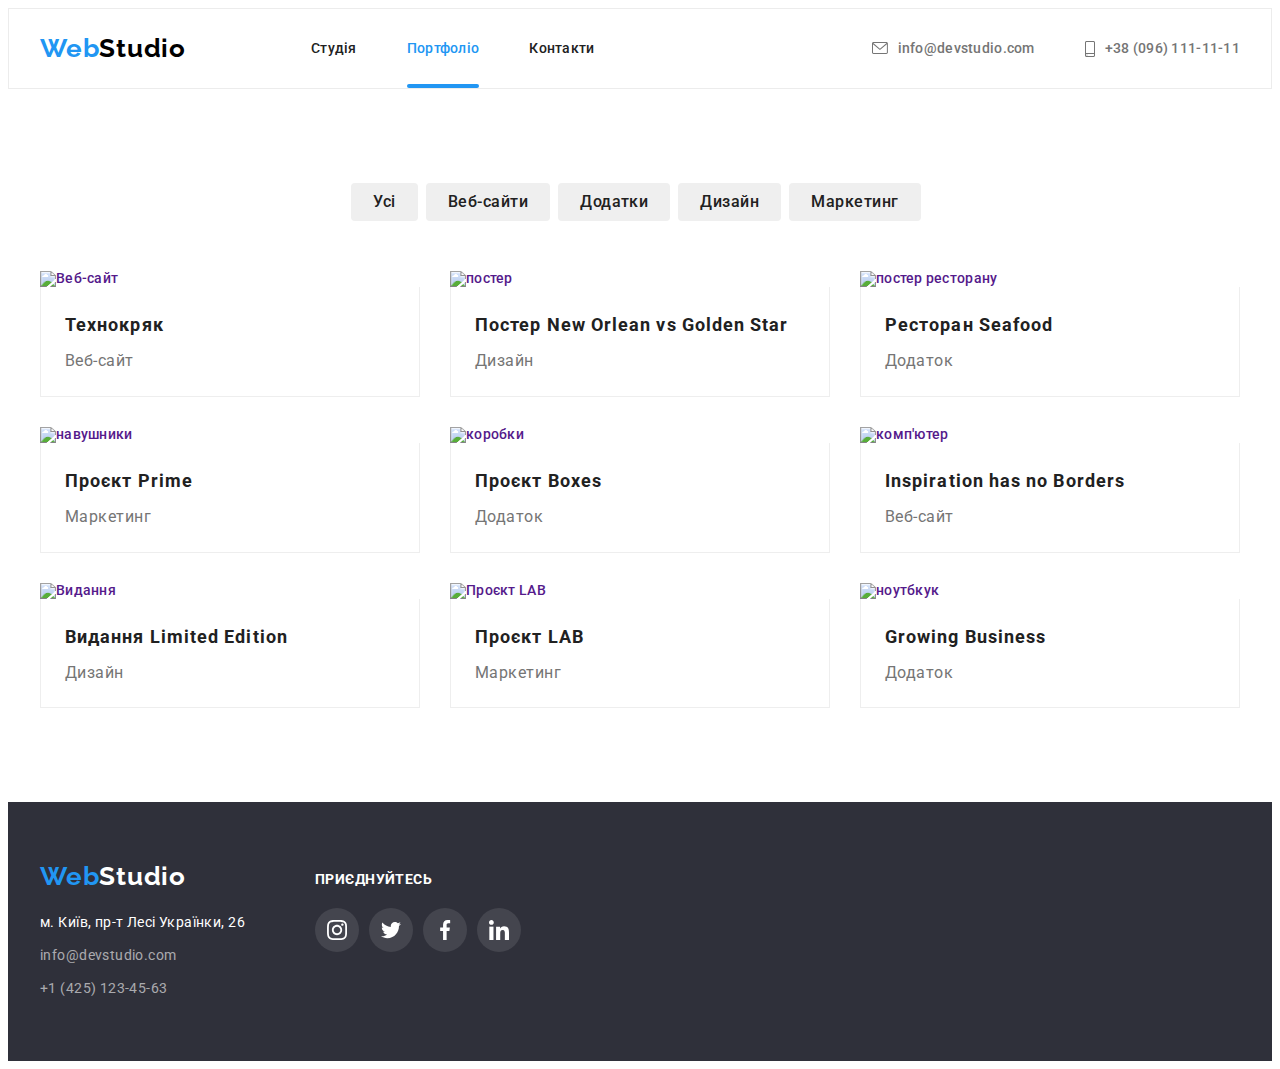
==== commit 0707d492: "." ====
--- a/portfolio.html
+++ b/portfolio.html
@@ -282,30 +282,8 @@
     </ul>
 
 </div>
-
-<div class="foot-mod">
-<form class="form-foot"></form>
-<label for="subscribe" class="mod-h"> Підпишіться на розсилку </label>
-<div class="sub-mail">
-    <input type="text" name="mail" id="mail" class="mod-foot-mail" placeholder="E-mail" />
-
-
-    <button type="submit" class="subscribe">
-        <span class="sub-scribe"> Підписатися </span>
-        <svg class="telegram" width="20px" height="20px">
-            <use href="./images/icons.svg.svg#icon-icon-send"></use>
-        </svg>
-    </button>
-</div>
-
-</div>
-   
  </div>
-
-
-       
-       
-    
+  
 </footer>
 
 
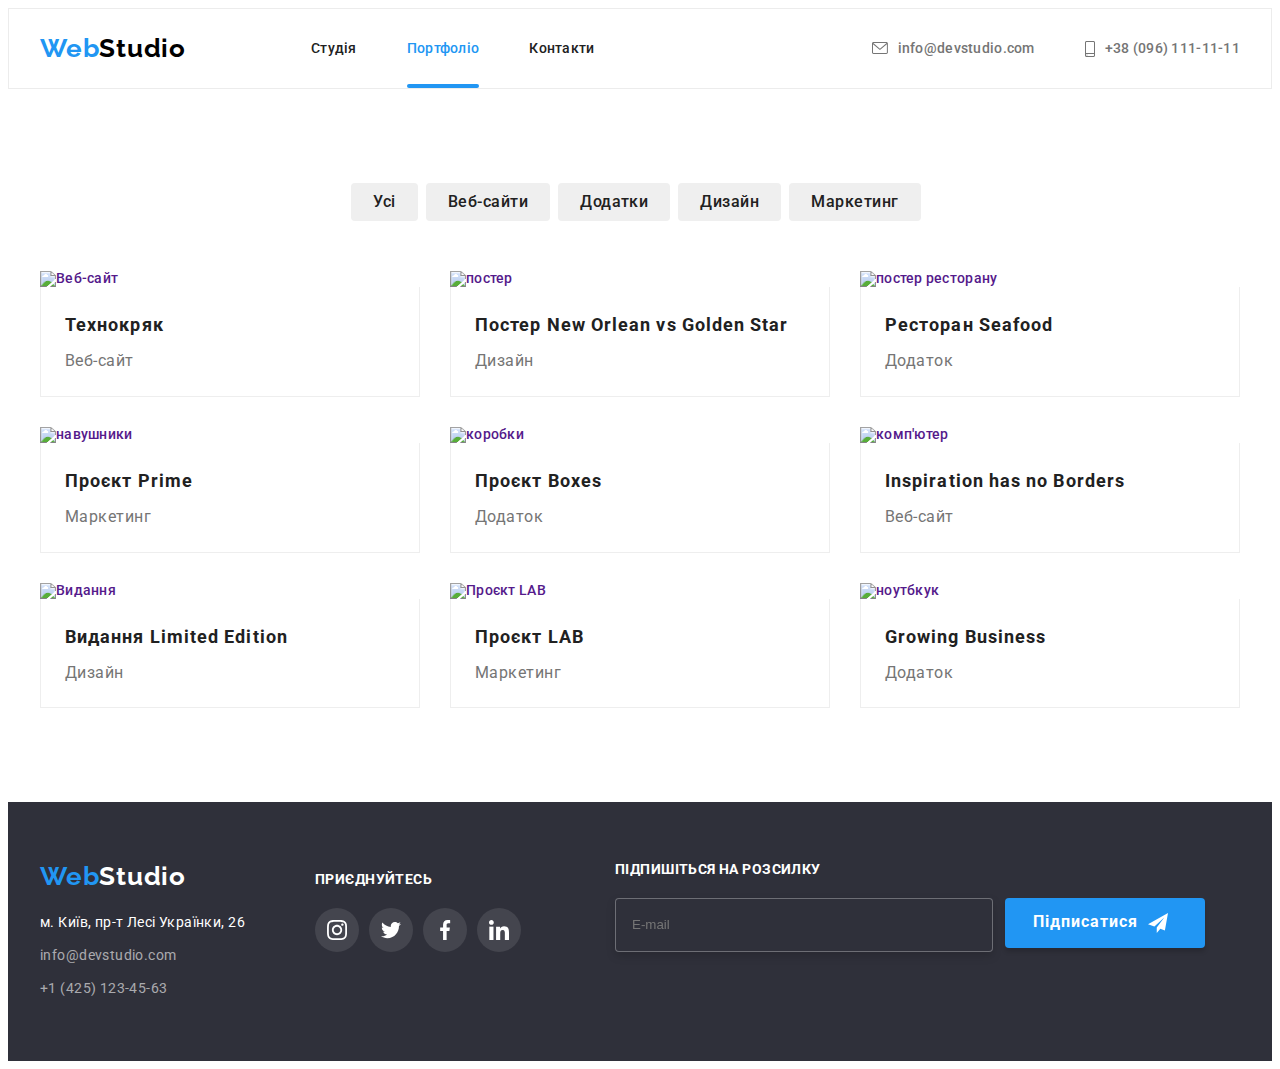
==== commit 8fd362fd: "." ====
--- a/portfolio.html
+++ b/portfolio.html
@@ -227,8 +227,7 @@
 </main>
     
 <footer class="foot">
-      <div class="container foot-con">
-
+<div class="container foot-con">
 <div class="contactss">
     <a class="logo-link" href="./index.html">Web<span class="logo-footer">Studio</span></a>
     <address class="foot-adress">
@@ -246,9 +245,7 @@
 
     </address>
 </div>
-
-
-
+ 
 <div class="foot-add">
     <h3 class="add-h">
         Приєднуйтесь
@@ -282,8 +279,24 @@
     </ul>
 
 </div>
- </div>
-  
+
+<div class="foot-mod">
+    <form class="form-foot"></form>
+    <label for="subscribe" class="mod-h"> Підпишіться на розсилку </label>
+    <div class="sub-mail">
+        <input type="text" name="mail" id="mail" class="mod-foot-mail" placeholder="E-mail" />
+
+
+        <button type="submit" class="subscribe">
+            <span class="sub-scribe"> Підписатися </span>
+            <svg class="telegram" width="20px" height="20px">
+                <use href="./images/icons.svg.svg#icon-icon-send"></use>
+            </svg>
+        </button>
+    </div>
+</div>
+
+</div>
 </footer>
 
 
